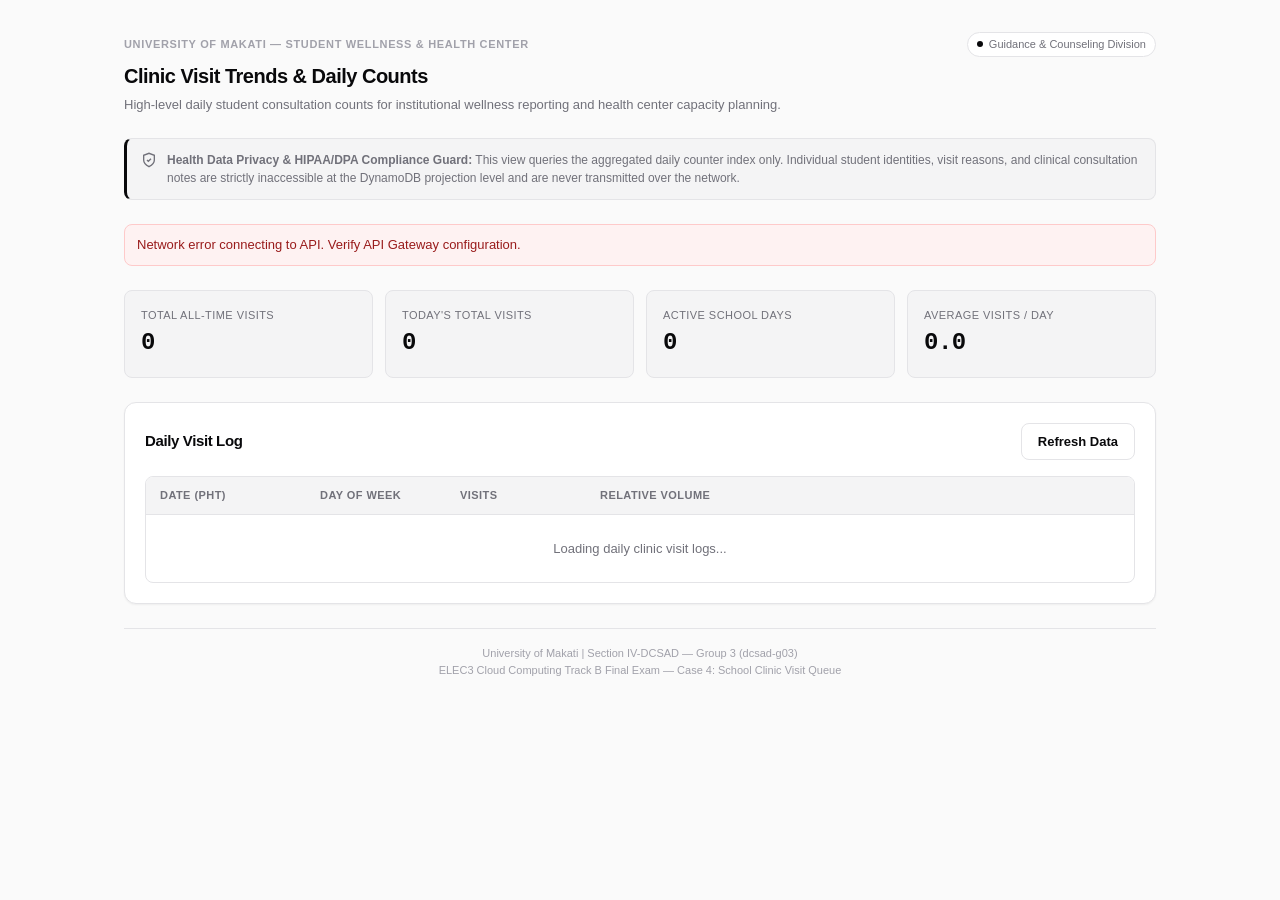
==== frontend/counselor.html @ f34c9d6e "Initial commit: Complete AWS Case 4 School Clinic Visit Queue for dcsad-g03" ====
<!DOCTYPE html>
<html lang="en">
<head>
  <meta charset="UTF-8">
  <meta name="viewport" content="width=device-width, initial-scale=1.0">
  <title>UMak Clinic — Guidance Counselor Daily Statistics</title>
  <link rel="stylesheet" href="styles.css">
  <script src="config.js"></script>
</head>
<body>
  <div class="dashboard-wrapper">

    <!-- Header & Brand -->
    <header class="header-brand">
      <div class="header-top">
        <span class="brand-eyebrow">University of Makati — Student Wellness & Health Center</span>
        <span class="badge badge-done">
          <span class="badge-dot"></span>
          <span>Guidance & Counseling Division</span>
        </span>
      </div>
      <h1 class="brand-title">Clinic Visit Trends & Daily Counts</h1>
      <p class="brand-subtitle">High-level daily student consultation counts for institutional wellness reporting and health center capacity planning.</p>
    </header>

    <!-- Strict Health Privacy Guarantee Banner -->
    <div class="privacy-banner" style="border-left: 3px solid var(--ink-primary);">
      <svg class="privacy-icon" viewBox="0 0 24 24" fill="none" stroke="currentColor" stroke-width="2">
        <path d="M12 22s8-4 8-10V5l-8-3-8 3v7c0 6 8 10 8 10z"></path>
        <path d="M9 12l2 2 4-4"></path>
      </svg>
      <div>
        <strong>Health Data Privacy & HIPAA/DPA Compliance Guard:</strong>
        This view queries the aggregated daily counter index only. Individual student identities, visit reasons, and clinical consultation notes are strictly inaccessible at the DynamoDB projection level and are never transmitted over the network.
      </div>
    </div>

    <!-- Alert Box -->
    <div id="alertBox" class="alert" style="display: none;"></div>

    <!-- Key Metrics Cards -->
    <section class="stats-grid" style="grid-template-columns: repeat(auto-fit, minmax(200px, 1fr));">
      <div class="stat-box" style="padding: 16px;">
        <span class="stat-label">Total All-Time Visits</span>
        <span id="metricAllTime" class="stat-value mono-num">0</span>
      </div>
      <div class="stat-box" style="padding: 16px;">
        <span class="stat-label">Today's Total Visits</span>
        <span id="metricToday" class="stat-value mono-num">0</span>
      </div>
      <div class="stat-box" style="padding: 16px;">
        <span class="stat-label">Active School Days</span>
        <span id="metricDaysCount" class="stat-value mono-num">0</span>
      </div>
      <div class="stat-box" style="padding: 16px;">
        <span class="stat-label">Average Visits / Day</span>
        <span id="metricAverage" class="stat-value mono-num">0.0</span>
      </div>
    </section>

    <!-- Daily Log Table Section -->
    <section class="card">
      <div class="card-header">
        <h2 class="card-title">Daily Visit Log</h2>
        <div style="display: flex; gap: 8px;">
          <button type="button" class="btn btn-secondary" onclick="fetchDailyStats(true)">
            Refresh Data
          </button>
        </div>
      </div>

      <div class="table-container">
        <table>
          <thead>
            <tr>
              <th style="width: 160px;">Date (PHT)</th>
              <th style="width: 140px;">Day of Week</th>
              <th style="width: 140px;">Visits</th>
              <th>Relative Volume</th>
            </tr>
          </thead>
          <tbody id="statsTableBody">
            <tr>
              <td colspan="4" style="text-align: center; color: var(--ink-secondary); padding: 24px;">
                Loading daily clinic visit logs...
              </td>
            </tr>
          </tbody>
        </table>
      </div>
    </section>

    <!-- Footer Meta -->
    <footer class="meta-footer">
      University of Makati | Section IV-DCSAD — Group 3 (dcsad-g03)<br>
      ELEC3 Cloud Computing Track B Final Exam — Case 4: School Clinic Visit Queue
    </footer>

  </div>

  <script>
    function getTodayStringPHT() {
      const now = new Date();
      const utcTime = now.getTime() + (now.getTimezoneOffset() * 60000);
      const phtTime = new Date(utcTime + (3600000 * 8));
      return phtTime.toISOString().split("T")[0];
    }

    function getDayOfWeek(dateStr) {
      try {
        const parts = dateStr.split("-");
        const d = new Date(parts[0], parts[1] - 1, parts[2]);
        const days = ["Sunday", "Monday", "Tuesday", "Wednesday", "Thursday", "Friday", "Saturday"];
        return days[d.getDay()] || "--";
      } catch (e) {
        return "--";
      }
    }

    function showAlert(msg, isError = true) {
      const box = document.getElementById("alertBox");
      box.className = `alert ${isError ? 'alert-error' : 'alert-success'}`;
      box.textContent = msg;
      box.style.display = "block";
    }

    async function fetchDailyStats(isManual = false) {
      const tbody = document.getElementById("statsTableBody");

      try {
        const response = await fetch(`${CONFIG.API_BASE_URL}/stats/daily`);
        if (!response.ok) {
          showAlert("Failed to retrieve counselor statistics from API Gateway.");
          return;
        }

        const data = await response.json();
        const days = data.days || [];
        const totalAllTime = data.total_all_time || 0;

        // Metrics calculations
        const todayStr = getTodayStringPHT();
        const todayRecord = days.find(d => d.date === todayStr);
        const todayVisits = todayRecord ? todayRecord.total_visits : 0;
        const daysCount = days.length;
        const avgVisits = daysCount > 0 ? (totalAllTime / daysCount).toFixed(1) : "0.0";

        document.getElementById("metricAllTime").textContent = totalAllTime.toLocaleString();
        document.getElementById("metricToday").textContent = todayVisits.toLocaleString();
        document.getElementById("metricDaysCount").textContent = daysCount.toLocaleString();
        document.getElementById("metricAverage").textContent = avgVisits;

        // Render Table Rows
        if (days.length === 0) {
          tbody.innerHTML = `
            <tr>
              <td colspan="4" style="text-align: center; color: var(--ink-secondary); padding: 24px;">
                No clinic visits recorded yet.
              </td>
            </tr>
          `;
          return;
        }

        // Find max visits for relative bar visualization
        const maxVisits = Math.max(...days.map(d => d.total_visits), 1);

        tbody.innerHTML = days.map(row => {
          const pct = Math.round((row.total_visits / maxVisits) * 100);
          const isToday = row.date === todayStr;

          return `
            <tr style="${isToday ? 'background-color: #fafafa; font-weight: 500;' : ''}">
              <td class="mono-num">${row.date} ${isToday ? '<span class="badge" style="margin-left: 6px; padding: 1px 6px; font-size: 10px;">TODAY</span>' : ''}</td>
              <td style="color: var(--ink-secondary);">${getDayOfWeek(row.date)}</td>
              <td class="mono-num" style="font-weight: 600;">${row.total_visits}</td>
              <td>
                <div style="background-color: var(--bg-muted); height: 8px; border-radius: 4px; overflow: hidden; width: 100%; max-width: 240px;">
                  <div style="background-color: var(--ink-primary); width: ${pct}%; height: 100%; border-radius: 4px;"></div>
                </div>
              </td>
            </tr>
          `;
        }).join("");

      } catch (err) {
        showAlert("Network error connecting to API. Verify API Gateway configuration.");
      }
    }

    window.addEventListener("DOMContentLoaded", () => {
      fetchDailyStats();
      // Auto-refresh counselor stats every 15 seconds
      setInterval(() => {
        fetchDailyStats(false);
      }, 15000);
    });
  </script>
</body>
</html>
---- frontend/styles.css ----
/* ==========================================================================
   University of Makati — ELEC3 Cloud Computing (Track B Final Exam)
   Section IV-DCSAD | Group 3 (dcsad-g03)
   Case 4: School Clinic Visit Queue
   Monochrome Aesthetic Inspired by shadcn/ui & Linear
   ========================================================================== */

:root {
  --bg-app: #fafafa;
  --bg-card: #ffffff;
  --bg-muted: #f4f4f5;
  --border: #e4e4e7;
  --border-strong: #d4d4d8;
  --ink-primary: #09090b;
  --ink-secondary: #71717a;
  --ink-muted: #a1a1aa;
  --btn-primary-bg: #18181b;
  --btn-primary-fg: #fafafa;
  --btn-primary-hover: #27272a;
  --btn-secondary-bg: #ffffff;
  --btn-secondary-fg: #09090b;
  --btn-secondary-hover: #f4f4f5;
  --radius-sm: 6px;
  --radius-md: 8px;
  --radius-lg: 12px;
  --radius-full: 9999px;
  --font-sans: -apple-system, BlinkMacSystemFont, "Segoe UI", Roboto, "Inter", Helvetica, Arial, sans-serif;
  --font-mono: ui-monospace, SFMono-Regular, "SF Mono", Menlo, Consolas, "Liberation Mono", monospace;
  --shadow-sm: 0 1px 2px 0 rgba(0, 0, 0, 0.05);
  --shadow-md: 0 4px 6px -1px rgba(0, 0, 0, 0.05), 0 2px 4px -2px rgba(0, 0, 0, 0.05);
}

*, *::before, *::after {
  box-sizing: border-box;
  margin: 0;
  padding: 0;
}

body {
  background-color: var(--bg-app);
  color: var(--ink-primary);
  font-family: var(--font-sans);
  font-size: 14px;
  line-height: 1.5;
  -webkit-font-smoothing: antialiased;
  -moz-osx-font-smoothing: grayscale;
  min-height: 100vh;
}

/* Typography & Monospace Numbers */
.mono-num {
  font-family: var(--font-mono);
  font-variant-numeric: tabular-nums;
  letter-spacing: -0.02em;
}

h1, h2, h3, h4 {
  color: var(--ink-primary);
  font-weight: 600;
  letter-spacing: -0.025em;
}

p {
  color: var(--ink-secondary);
}

/* Layout Containers */
.mobile-wrapper {
  max-width: 440px;
  margin: 0 auto;
  padding: 24px 16px 48px 16px;
  display: flex;
  flex-direction: column;
  gap: 20px;
}

.dashboard-wrapper {
  max-width: 1080px;
  margin: 0 auto;
  padding: 32px 24px 64px 24px;
  display: flex;
  flex-direction: column;
  gap: 24px;
}

/* Header & Brand */
.header-brand {
  display: flex;
  flex-direction: column;
  gap: 4px;
}

.header-top {
  display: flex;
  align-items: center;
  justify-content: space-between;
}

.brand-eyebrow {
  font-size: 11px;
  font-weight: 600;
  text-transform: uppercase;
  letter-spacing: 0.06em;
  color: var(--ink-muted);
}

.brand-title {
  font-size: 20px;
  font-weight: 700;
  color: var(--ink-primary);
}

.brand-subtitle {
  font-size: 13px;
  color: var(--ink-secondary);
}

/* Status Pill / Badges */
.badge {
  display: inline-flex;
  align-items: center;
  gap: 6px;
  padding: 3px 9px;
  font-size: 11px;
  font-weight: 500;
  border-radius: var(--radius-full);
  border: 1px solid var(--border);
  background-color: var(--bg-card);
  color: var(--ink-primary);
  width: fit-content;
}

.badge-dot {
  width: 6px;
  height: 6px;
  border-radius: 50%;
  background-color: var(--ink-primary);
}

.badge-waiting {
  background-color: var(--bg-muted);
  border-color: var(--border-strong);
  color: var(--ink-primary);
}

.badge-serving {
  background-color: var(--btn-primary-bg);
  border-color: var(--btn-primary-bg);
  color: #ffffff;
}

.badge-serving .badge-dot {
  background-color: #ffffff;
  animation: pulse 1.6s infinite;
}

.badge-done {
  background-color: var(--bg-card);
  border-color: var(--border);
  color: var(--ink-secondary);
}

.badge-demo {
  background-color: #f4f4f5;
  border-color: #27272a;
  color: #09090b;
  font-weight: 600;
}

@keyframes pulse {
  0% { opacity: 0.4; }
  50% { opacity: 1; }
  100% { opacity: 0.4; }
}

/* Cards */
.card {
  background-color: var(--bg-card);
  border: 1px solid var(--border);
  border-radius: var(--radius-lg);
  padding: 20px;
  box-shadow: var(--shadow-sm);
  display: flex;
  flex-direction: column;
  gap: 16px;
}

.card-header {
  display: flex;
  align-items: center;
  justify-content: space-between;
}

.card-title {
  font-size: 15px;
  font-weight: 600;
}

/* Metric Stats Row */
.stats-grid {
  display: grid;
  grid-template-columns: repeat(auto-fit, minmax(130px, 1fr));
  gap: 12px;
}

.stat-box {
  background: var(--bg-muted);
  border: 1px solid var(--border);
  border-radius: var(--radius-md);
  padding: 12px 14px;
  display: flex;
  flex-direction: column;
  gap: 2px;
}

.stat-label {
  font-size: 11px;
  color: var(--ink-secondary);
  font-weight: 500;
  text-transform: uppercase;
  letter-spacing: 0.04em;
}

.stat-value {
  font-size: 24px;
  font-weight: 700;
  color: var(--ink-primary);
}

/* Active Ticket Hero Box */
.ticket-hero {
  text-align: center;
  padding: 32px 16px;
  border: 1px dashed var(--border-strong);
  border-radius: var(--radius-lg);
  background-color: var(--bg-muted);
  display: flex;
  flex-direction: column;
  align-items: center;
  gap: 12px;
}

.ticket-number-big {
  font-size: 56px;
  font-weight: 800;
  line-height: 1;
  color: var(--ink-primary);
}

.ticket-status-label {
  font-size: 13px;
  color: var(--ink-secondary);
}

/* Forms & Inputs */
.form-group {
  display: flex;
  flex-direction: column;
  gap: 6px;
}

.form-label {
  font-size: 12px;
  font-weight: 600;
  color: var(--ink-primary);
  display: flex;
  justify-content: space-between;
}

.form-counter {
  font-weight: 400;
  color: var(--ink-muted);
}

.input, .textarea {
  width: 100%;
  padding: 10px 12px;
  font-family: inherit;
  font-size: 14px;
  color: var(--ink-primary);
  background-color: var(--bg-card);
  border: 1px solid var(--border);
  border-radius: var(--radius-md);
  outline: none;
  transition: border-color 0.15s ease, box-shadow 0.15s ease;
}

.textarea {
  resize: vertical;
  min-height: 80px;
}

.input:focus, .textarea:focus {
  border-color: var(--ink-primary);
  box-shadow: 0 0 0 1px var(--ink-primary);
}

/* Quick Reason Chips */
.tag-chips {
  display: flex;
  flex-wrap: wrap;
  gap: 6px;
}

.tag-chip {
  padding: 4px 10px;
  font-size: 12px;
  font-weight: 500;
  background-color: var(--bg-card);
  border: 1px solid var(--border);
  border-radius: var(--radius-full);
  color: var(--ink-secondary);
  cursor: pointer;
  transition: all 0.15s ease;
  user-select: none;
}

.tag-chip:hover {
  background-color: var(--bg-muted);
  color: var(--ink-primary);
  border-color: var(--border-strong);
}

.tag-chip.active {
  background-color: var(--ink-primary);
  color: #ffffff;
  border-color: var(--ink-primary);
}

/* Buttons */
.btn {
  display: inline-flex;
  align-items: center;
  justify-content: center;
  gap: 8px;
  padding: 10px 16px;
  font-family: inherit;
  font-size: 13px;
  font-weight: 600;
  border-radius: var(--radius-md);
  border: 1px solid transparent;
  cursor: pointer;
  transition: all 0.15s ease;
  text-decoration: none;
}

.btn:disabled {
  opacity: 0.5;
  cursor: not-allowed;
}

.btn-primary {
  background-color: var(--btn-primary-bg);
  color: var(--btn-primary-fg);
}

.btn-primary:hover:not(:disabled) {
  background-color: var(--btn-primary-hover);
}

.btn-secondary {
  background-color: var(--btn-secondary-bg);
  color: var(--btn-secondary-fg);
  border-color: var(--border);
}

.btn-secondary:hover:not(:disabled) {
  background-color: var(--btn-secondary-hover);
  border-color: var(--border-strong);
}

.btn-danger {
  background-color: #ffffff;
  color: #dc2626;
  border-color: #fca5a5;
}

.btn-danger:hover:not(:disabled) {
  background-color: #fef2f2;
}

.btn-full {
  width: 100%;
}

/* Privacy & Info Banner */
.privacy-banner {
  display: flex;
  align-items: flex-start;
  gap: 10px;
  padding: 12px 14px;
  background-color: var(--bg-muted);
  border: 1px solid var(--border);
  border-radius: var(--radius-md);
  font-size: 12px;
  color: var(--ink-secondary);
}

.privacy-icon {
  flex-shrink: 0;
  width: 16px;
  height: 16px;
  margin-top: 1px;
}

/* Tables */
.table-container {
  overflow-x: auto;
  border: 1px solid var(--border);
  border-radius: var(--radius-md);
}

table {
  width: 100%;
  border-collapse: collapse;
  text-align: left;
  font-size: 13px;
}

thead {
  background-color: var(--bg-muted);
  border-bottom: 1px solid var(--border);
}

th {
  padding: 10px 14px;
  font-size: 11px;
  font-weight: 600;
  text-transform: uppercase;
  letter-spacing: 0.04em;
  color: var(--ink-secondary);
}

td {
  padding: 12px 14px;
  border-bottom: 1px solid var(--border);
  color: var(--ink-primary);
}

tr:last-child td {
  border-bottom: none;
}

tr:hover td {
  background-color: #fafafa;
}

/* Alert Banners */
.alert {
  padding: 10px 12px;
  border-radius: var(--radius-md);
  font-size: 13px;
  border: 1px solid transparent;
}

.alert-error {
  background-color: #fef2f2;
  border-color: #fecaca;
  color: #991b1b;
}

.alert-success {
  background-color: #f0fdf4;
  border-color: #bbf7d0;
  color: #166534;
}

/* Two-column layout for Nurse Admin */
.two-column-layout {
  display: grid;
  grid-template-columns: 380px 1fr;
  gap: 24px;
  align-items: start;
}

@media (max-width: 860px) {
  .two-column-layout {
    grid-template-columns: 1fr;
  }
}

/* Footer / Meta info */
.meta-footer {
  text-align: center;
  font-size: 11px;
  color: var(--ink-muted);
  padding-top: 16px;
  border-top: 1px solid var(--border);
}
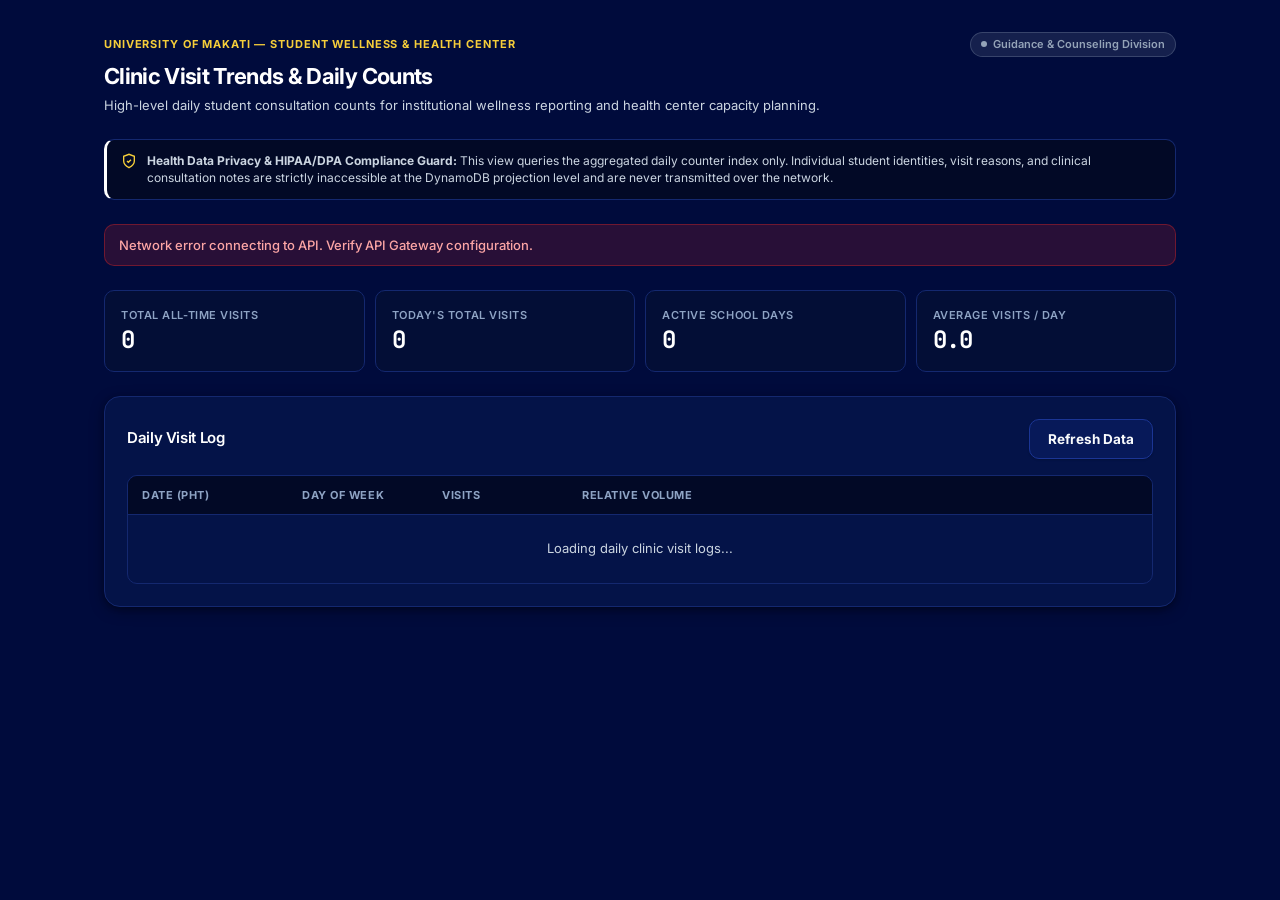
==== commit 0fce539d: "Apply pre-deploy fixes for Case 4" ====
--- a/frontend/counselor.html
+++ b/frontend/counselor.html
@@ -90,12 +90,6 @@
       </div>
     </section>
 
-    <!-- Footer Meta -->
-    <footer class="meta-footer">
-      University of Makati | Section IV-DCSAD — Group 3 (dcsad-g03)<br>
-      ELEC3 Cloud Computing Track B Final Exam — Case 4: School Clinic Visit Queue
-    </footer>
-
   </div>
 
   <script>
@@ -170,13 +164,13 @@
           const isToday = row.date === todayStr;
 
           return `
-            <tr style="${isToday ? 'background-color: #fafafa; font-weight: 500;' : ''}">
-              <td class="mono-num">${row.date} ${isToday ? '<span class="badge" style="margin-left: 6px; padding: 1px 6px; font-size: 10px;">TODAY</span>' : ''}</td>
+            <tr style="${isToday ? 'background-color: var(--row-highlight); font-weight: 600;' : ''}">
+              <td class="mono-num">${row.date} ${isToday ? '<span class="badge badge-waiting" style="margin-left: 6px; padding: 1px 6px; font-size: 10px;">TODAY</span>' : ''}</td>
               <td style="color: var(--ink-secondary);">${getDayOfWeek(row.date)}</td>
-              <td class="mono-num" style="font-weight: 600;">${row.total_visits}</td>
+              <td class="mono-num" style="font-weight: 700; color: var(--primary);">${row.total_visits}</td>
               <td>
                 <div style="background-color: var(--bg-muted); height: 8px; border-radius: 4px; overflow: hidden; width: 100%; max-width: 240px;">
-                  <div style="background-color: var(--ink-primary); width: ${pct}%; height: 100%; border-radius: 4px;"></div>
+                  <div style="background-color: var(--primary); width: ${pct}%; height: 100%; border-radius: 4px;"></div>
                 </div>
               </td>
             </tr>
--- a/frontend/styles.css
+++ b/frontend/styles.css
@@ -2,52 +2,115 @@
    University of Makati — ELEC3 Cloud Computing (Track B Final Exam)
    Section IV-DCSAD | Group 3 (dcsad-g03)
    Case 4: School Clinic Visit Queue
-   Monochrome Aesthetic Inspired by shadcn/ui & Linear
-   ========================================================================== */
+   
+   Official UMak Heritage Theme
+   Deep University Navy (#000B3C) & Warm Radiant Gold (#F5CE3A)
+   WCAG AAA Compliant Contrast | Precision Craftsmanship
+   ========================================================================== */
+
+@import url('https://fonts.googleapis.com/css2?family=Inter:wght@400;500;600;700;800&family=JetBrains+Mono:wght@500;600;700;800&display=swap');
 
 :root {
-  --bg-app: #fafafa;
-  --bg-card: #ffffff;
-  --bg-muted: #f4f4f5;
-  --border: #e4e4e7;
-  --border-strong: #d4d4d8;
-  --ink-primary: #09090b;
-  --ink-secondary: #71717a;
-  --ink-muted: #a1a1aa;
-  --btn-primary-bg: #18181b;
-  --btn-primary-fg: #fafafa;
-  --btn-primary-hover: #27272a;
-  --btn-secondary-bg: #ffffff;
-  --btn-secondary-fg: #09090b;
-  --btn-secondary-hover: #f4f4f5;
+  /* Surfaces & Canvas (UMak Deep Midnight Navy) */
+  --bg-app: #000B3C;
+  --bg-card: #041348;
+  --bg-card-hover: #071959;
+  --bg-muted: #020926;
+  --bg-subtle: #030e36;
+  --row-highlight: rgba(245, 206, 58, 0.09);
+
+  /* Hairline Borders */
+  --border: #14286f;
+  --border-strong: #1e399c;
+  --border-subtle: #0d1d57;
+  --border-focus: #F5CE3A;
+
+  /* Typography Ink (High Contrast on Navy) */
+  --ink-primary: #ffffff;
+  --ink-secondary: #cbd5e1;
+  --ink-muted: #8ea3c4;
+  --ink-faint: #546b96;
+  --ink-gold: #F5CE3A;
+
+  /* UMak Gold Palette */
+  --primary: #F5CE3A;
+  --primary-hover: #fed74c;
+  --primary-active: #e5be29;
+  --primary-surface: rgba(245, 206, 58, 0.12);
+  --primary-border: rgba(245, 206, 58, 0.35);
+  --primary-contrast: #000B3C;
+
+  /* High-Visibility Status Tones (Tuned for Dark Navy) */
+  --status-emerald: #34d399;
+  --status-emerald-bg: rgba(16, 185, 129, 0.16);
+  --status-emerald-border: rgba(16, 185, 129, 0.4);
+
+  --status-amber: #F5CE3A;
+  --status-amber-bg: rgba(245, 206, 58, 0.14);
+  --status-amber-border: rgba(245, 206, 58, 0.4);
+
+  --status-red: #f87171;
+  --status-red-bg: rgba(220, 38, 38, 0.18);
+  --status-red-border: rgba(220, 38, 38, 0.4);
+
+  --status-slate: #94a3b8;
+  --status-slate-bg: rgba(148, 163, 184, 0.14);
+  --status-slate-border: rgba(148, 163, 184, 0.28);
+
+  /* Button Tokens */
+  --btn-primary-bg: #F5CE3A;
+  --btn-primary-fg: #000B3C;
+  --btn-primary-hover: #fed74c;
+  --btn-primary-active: #e5be29;
+
+  --btn-secondary-bg: #071959;
+  --btn-secondary-fg: #f8fafc;
+  --btn-secondary-border: #1b3594;
+  --btn-secondary-hover: #0b2278;
+
+  /* Radii */
+  --radius-xs: 4px;
   --radius-sm: 6px;
-  --radius-md: 8px;
-  --radius-lg: 12px;
+  --radius-md: 10px;
+  --radius-lg: 16px;
+  --radius-xl: 20px;
   --radius-full: 9999px;
-  --font-sans: -apple-system, BlinkMacSystemFont, "Segoe UI", Roboto, "Inter", Helvetica, Arial, sans-serif;
-  --font-mono: ui-monospace, SFMono-Regular, "SF Mono", Menlo, Consolas, "Liberation Mono", monospace;
-  --shadow-sm: 0 1px 2px 0 rgba(0, 0, 0, 0.05);
-  --shadow-md: 0 4px 6px -1px rgba(0, 0, 0, 0.05), 0 2px 4px -2px rgba(0, 0, 0, 0.05);
-}
-
+
+  /* Font Families */
+  --font-sans: "Inter", -apple-system, BlinkMacSystemFont, "Segoe UI", Roboto, sans-serif;
+  --font-mono: "JetBrains Mono", ui-monospace, Menlo, Consolas, monospace;
+
+  /* Depth & Glow */
+  --shadow-xs: 0 1px 2px 0 rgba(0, 0, 0, 0.2);
+  --shadow-card: 0 4px 16px -2px rgba(0, 0, 0, 0.4), 0 2px 6px -1px rgba(0, 0, 0, 0.3);
+  --shadow-ticket: 0 12px 32px -4px rgba(0, 0, 0, 0.5), 0 4px 12px -2px rgba(245, 206, 58, 0.08);
+}
+
+/* ==========================================================================
+   Base & Reset
+   ========================================================================== */
 *, *::before, *::after {
   box-sizing: border-box;
   margin: 0;
   padding: 0;
 }
 
+html {
+  font-size: 14.5px;
+  color-scheme: dark;
+}
+
 body {
   background-color: var(--bg-app);
   color: var(--ink-primary);
   font-family: var(--font-sans);
-  font-size: 14px;
   line-height: 1.5;
   -webkit-font-smoothing: antialiased;
   -moz-osx-font-smoothing: grayscale;
   min-height: 100vh;
 }
 
-/* Typography & Monospace Numbers */
+/* Monospace Numbers (No Jitter) */
 .mono-num {
   font-family: var(--font-mono);
   font-variant-numeric: tabular-nums;
@@ -56,26 +119,34 @@
 
 h1, h2, h3, h4 {
   color: var(--ink-primary);
-  font-weight: 600;
+  font-weight: 700;
   letter-spacing: -0.025em;
+  line-height: 1.25;
 }
 
 p {
   color: var(--ink-secondary);
 }
 
-/* Layout Containers */
+:focus-visible {
+  outline: 2px solid var(--border-focus);
+  outline-offset: 2px;
+}
+
+/* ==========================================================================
+   Layout Containers
+   ========================================================================== */
 .mobile-wrapper {
   max-width: 440px;
   margin: 0 auto;
-  padding: 24px 16px 48px 16px;
+  padding: 32px 18px 56px 18px;
   display: flex;
   flex-direction: column;
-  gap: 20px;
+  gap: 18px;
 }
 
 .dashboard-wrapper {
-  max-width: 1080px;
+  max-width: 1120px;
   margin: 0 auto;
   padding: 32px 24px 64px 24px;
   display: flex;
@@ -83,46 +154,69 @@
   gap: 24px;
 }
 
-/* Header & Brand */
+.two-column-layout {
+  display: grid;
+  grid-template-columns: 380px 1fr;
+  gap: 24px;
+  align-items: start;
+}
+
+@media (max-width: 900px) {
+  .two-column-layout {
+    grid-template-columns: 1fr;
+  }
+  .dashboard-wrapper {
+    padding: 20px 16px 40px 16px;
+  }
+}
+
+/* ==========================================================================
+   Header & University Brand
+   ========================================================================== */
 .header-brand {
   display: flex;
   flex-direction: column;
-  gap: 4px;
+  gap: 6px;
 }
 
 .header-top {
   display: flex;
   align-items: center;
   justify-content: space-between;
+  gap: 12px;
 }
 
 .brand-eyebrow {
   font-size: 11px;
-  font-weight: 600;
+  font-weight: 700;
   text-transform: uppercase;
-  letter-spacing: 0.06em;
-  color: var(--ink-muted);
+  letter-spacing: 0.08em;
+  color: var(--ink-gold);
 }
 
 .brand-title {
-  font-size: 20px;
-  font-weight: 700;
-  color: var(--ink-primary);
+  font-size: 22px;
+  font-weight: 700;
+  color: var(--ink-primary);
+  letter-spacing: -0.03em;
 }
 
 .brand-subtitle {
   font-size: 13px;
   color: var(--ink-secondary);
-}
-
-/* Status Pill / Badges */
+  line-height: 1.45;
+}
+
+/* ==========================================================================
+   Badges (Crisp, High Contrast, Dark Navy Friendly)
+   ========================================================================== */
 .badge {
   display: inline-flex;
   align-items: center;
   gap: 6px;
-  padding: 3px 9px;
+  padding: 3px 10px;
   font-size: 11px;
-  font-weight: 500;
+  font-weight: 600;
   border-radius: var(--radius-full);
   border: 1px solid var(--border);
   background-color: var(--bg-card);
@@ -134,52 +228,60 @@
   width: 6px;
   height: 6px;
   border-radius: 50%;
-  background-color: var(--ink-primary);
+  background-color: var(--ink-muted);
 }
 
 .badge-waiting {
-  background-color: var(--bg-muted);
-  border-color: var(--border-strong);
-  color: var(--ink-primary);
+  background-color: var(--status-amber-bg);
+  border-color: var(--status-amber-border);
+  color: var(--status-amber);
+}
+.badge-waiting .badge-dot {
+  background-color: var(--status-amber);
 }
 
 .badge-serving {
-  background-color: var(--btn-primary-bg);
-  border-color: var(--btn-primary-bg);
-  color: #ffffff;
-}
-
+  background-color: var(--status-emerald-bg);
+  border-color: var(--status-emerald-border);
+  color: var(--status-emerald);
+}
 .badge-serving .badge-dot {
-  background-color: #ffffff;
-  animation: pulse 1.6s infinite;
+  background-color: var(--status-emerald);
+  box-shadow: 0 0 8px rgba(52, 211, 153, 0.6);
+  animation: subtle-pulse 2s infinite ease-in-out;
 }
 
 .badge-done {
-  background-color: var(--bg-card);
-  border-color: var(--border);
-  color: var(--ink-secondary);
+  background-color: var(--status-slate-bg);
+  border-color: var(--status-slate-border);
+  color: var(--status-slate);
+}
+.badge-done .badge-dot {
+  background-color: var(--status-slate);
 }
 
 .badge-demo {
-  background-color: #f4f4f5;
-  border-color: #27272a;
-  color: #09090b;
-  font-weight: 600;
-}
-
-@keyframes pulse {
-  0% { opacity: 0.4; }
-  50% { opacity: 1; }
-  100% { opacity: 0.4; }
-}
-
-/* Cards */
+  background-color: var(--primary-surface);
+  border-color: var(--primary);
+  color: var(--primary);
+  font-weight: 700;
+  letter-spacing: 0.04em;
+}
+
+@keyframes subtle-pulse {
+  0%, 100% { opacity: 1; transform: scale(1); }
+  50% { opacity: 0.4; transform: scale(0.9); }
+}
+
+/* ==========================================================================
+   Cards & Surfaces
+   ========================================================================== */
 .card {
   background-color: var(--bg-card);
   border: 1px solid var(--border);
   border-radius: var(--radius-lg);
-  padding: 20px;
-  box-shadow: var(--shadow-sm);
+  padding: 22px;
+  box-shadow: var(--shadow-card);
   display: flex;
   flex-direction: column;
   gap: 16px;
@@ -189,70 +291,105 @@
   display: flex;
   align-items: center;
   justify-content: space-between;
+  gap: 12px;
 }
 
 .card-title {
   font-size: 15px;
   font-weight: 600;
-}
-
-/* Metric Stats Row */
+  color: var(--ink-primary);
+}
+
+/* ==========================================================================
+   Metric Stats Grid
+   ========================================================================== */
 .stats-grid {
   display: grid;
   grid-template-columns: repeat(auto-fit, minmax(130px, 1fr));
-  gap: 12px;
+  gap: 10px;
 }
 
 .stat-box {
-  background: var(--bg-muted);
+  background: var(--bg-subtle);
   border: 1px solid var(--border);
   border-radius: var(--radius-md);
   padding: 12px 14px;
   display: flex;
   flex-direction: column;
   gap: 2px;
+  transition: border-color 0.15s ease;
+}
+
+.stat-box:hover {
+  border-color: var(--border-strong);
 }
 
 .stat-label {
   font-size: 11px;
-  color: var(--ink-secondary);
-  font-weight: 500;
+  color: var(--ink-muted);
+  font-weight: 600;
   text-transform: uppercase;
-  letter-spacing: 0.04em;
+  letter-spacing: 0.05em;
 }
 
 .stat-value {
   font-size: 24px;
   font-weight: 700;
   color: var(--ink-primary);
-}
-
-/* Active Ticket Hero Box */
+  letter-spacing: -0.03em;
+  line-height: 1.2;
+}
+
+/* ==========================================================================
+   Digital Queue Ticket (Navy & Gold Pass)
+   ========================================================================== */
 .ticket-hero {
   text-align: center;
-  padding: 32px 16px;
-  border: 1px dashed var(--border-strong);
+  padding: 32px 20px 28px 20px;
+  border: 1.5px solid var(--border-strong);
   border-radius: var(--radius-lg);
-  background-color: var(--bg-muted);
+  background: linear-gradient(180deg, #051654 0%, #030e38 100%);
   display: flex;
   flex-direction: column;
   align-items: center;
-  gap: 12px;
+  gap: 10px;
+  position: relative;
+  box-shadow: var(--shadow-ticket);
+}
+
+/* UMak Gold Top Header Ribbon */
+.ticket-hero::before {
+  content: "";
+  position: absolute;
+  top: 0;
+  left: 20px;
+  right: 20px;
+  height: 4px;
+  background-color: var(--primary);
+  border-radius: 0 0 2px 2px;
 }
 
 .ticket-number-big {
-  font-size: 56px;
+  font-size: 68px;
   font-weight: 800;
   line-height: 1;
-  color: var(--ink-primary);
+  color: var(--primary);
+  letter-spacing: -0.05em;
+  margin: 6px 0;
+  text-shadow: 0 0 20px rgba(245, 206, 58, 0.25);
 }
 
 .ticket-status-label {
   font-size: 13px;
   color: var(--ink-secondary);
-}
-
-/* Forms & Inputs */
+  font-weight: 500;
+  max-width: 320px;
+  line-height: 1.45;
+}
+
+/* ==========================================================================
+   Forms, Inputs & Symptom Chips
+   ========================================================================== */
 .form-group {
   display: flex;
   flex-direction: column;
@@ -265,10 +402,12 @@
   color: var(--ink-primary);
   display: flex;
   justify-content: space-between;
+  align-items: center;
 }
 
 .form-counter {
-  font-weight: 400;
+  font-weight: 500;
+  font-size: 11px;
   color: var(--ink-muted);
 }
 
@@ -276,9 +415,9 @@
   width: 100%;
   padding: 10px 12px;
   font-family: inherit;
-  font-size: 14px;
-  color: var(--ink-primary);
-  background-color: var(--bg-card);
+  font-size: 13.5px;
+  color: var(--ink-primary);
+  background-color: var(--bg-muted);
   border: 1px solid var(--border);
   border-radius: var(--radius-md);
   outline: none;
@@ -287,15 +426,24 @@
 
 .textarea {
   resize: vertical;
-  min-height: 80px;
+  min-height: 84px;
+  line-height: 1.45;
 }
 
 .input:focus, .textarea:focus {
-  border-color: var(--ink-primary);
-  box-shadow: 0 0 0 1px var(--ink-primary);
-}
-
-/* Quick Reason Chips */
+  border-color: var(--primary);
+  box-shadow: 0 0 0 2px rgba(245, 206, 58, 0.25);
+}
+
+.input:disabled, .textarea:disabled {
+  background-color: var(--bg-muted);
+  border-color: var(--border-subtle);
+  color: var(--ink-muted);
+  cursor: not-allowed;
+  opacity: 0.6;
+}
+
+/* Tactile Symptom Chips */
 .tag-chips {
   display: flex;
   flex-wrap: wrap;
@@ -303,87 +451,110 @@
 }
 
 .tag-chip {
-  padding: 4px 10px;
+  padding: 5px 11px;
   font-size: 12px;
   font-weight: 500;
-  background-color: var(--bg-card);
+  background-color: var(--bg-subtle);
   border: 1px solid var(--border);
-  border-radius: var(--radius-full);
+  border-radius: var(--radius-sm);
   color: var(--ink-secondary);
   cursor: pointer;
+  user-select: none;
   transition: all 0.15s ease;
-  user-select: none;
 }
 
 .tag-chip:hover {
-  background-color: var(--bg-muted);
-  color: var(--ink-primary);
-  border-color: var(--border-strong);
+  background-color: var(--bg-card-hover);
+  color: var(--ink-primary);
+  border-color: var(--primary);
 }
 
 .tag-chip.active {
-  background-color: var(--ink-primary);
-  color: #ffffff;
-  border-color: var(--ink-primary);
-}
-
-/* Buttons */
+  background-color: var(--primary);
+  color: var(--primary-contrast);
+  font-weight: 700;
+  border-color: var(--primary);
+  box-shadow: 0 2px 8px rgba(245, 206, 58, 0.3);
+}
+
+/* ==========================================================================
+   Buttons (UMak Gold Primary & Navy Secondary)
+   ========================================================================== */
 .btn {
   display: inline-flex;
   align-items: center;
   justify-content: center;
   gap: 8px;
-  padding: 10px 16px;
+  padding: 11px 18px;
   font-family: inherit;
-  font-size: 13px;
-  font-weight: 600;
+  font-size: 13.5px;
+  font-weight: 700;
   border-radius: var(--radius-md);
   border: 1px solid transparent;
   cursor: pointer;
+  text-decoration: none;
   transition: all 0.15s ease;
-  text-decoration: none;
+  user-select: none;
+  white-space: nowrap;
+}
+
+.btn:active:not(:disabled) {
+  transform: translateY(1px);
 }
 
 .btn:disabled {
-  opacity: 0.5;
+  opacity: 0.4;
   cursor: not-allowed;
 }
 
+/* Primary Button: Vibrant UMak Gold with Dark Navy Text (12.5:1 Contrast) */
 .btn-primary {
   background-color: var(--btn-primary-bg);
   color: var(--btn-primary-fg);
+  border-color: var(--btn-primary-bg);
+  box-shadow: 0 2px 8px rgba(245, 206, 58, 0.25);
 }
 
 .btn-primary:hover:not(:disabled) {
   background-color: var(--btn-primary-hover);
-}
-
+  border-color: var(--btn-primary-hover);
+  box-shadow: 0 4px 14px rgba(245, 206, 58, 0.35);
+}
+
+/* Secondary Button: Elevated Navy Card Button */
 .btn-secondary {
   background-color: var(--btn-secondary-bg);
   color: var(--btn-secondary-fg);
-  border-color: var(--border);
+  border-color: var(--btn-secondary-border);
+  box-shadow: var(--shadow-xs);
 }
 
 .btn-secondary:hover:not(:disabled) {
   background-color: var(--btn-secondary-hover);
-  border-color: var(--border-strong);
-}
-
+  border-color: var(--primary);
+  color: var(--primary);
+}
+
+/* Danger Button */
 .btn-danger {
-  background-color: #ffffff;
-  color: #dc2626;
-  border-color: #fca5a5;
+  background-color: var(--status-red-bg);
+  color: var(--status-red);
+  border-color: var(--status-red-border);
 }
 
 .btn-danger:hover:not(:disabled) {
-  background-color: #fef2f2;
+  background-color: #dc2626;
+  color: #ffffff;
+  border-color: #dc2626;
 }
 
 .btn-full {
   width: 100%;
 }
 
-/* Privacy & Info Banner */
+/* ==========================================================================
+   Privacy & Information Callouts
+   ========================================================================== */
 .privacy-banner {
   display: flex;
   align-items: flex-start;
@@ -394,6 +565,7 @@
   border-radius: var(--radius-md);
   font-size: 12px;
   color: var(--ink-secondary);
+  line-height: 1.45;
 }
 
 .privacy-icon {
@@ -401,13 +573,17 @@
   width: 16px;
   height: 16px;
   margin-top: 1px;
-}
-
-/* Tables */
+  color: var(--primary);
+}
+
+/* ==========================================================================
+   Data Roster Tables
+   ========================================================================== */
 .table-container {
   overflow-x: auto;
   border: 1px solid var(--border);
   border-radius: var(--radius-md);
+  background-color: var(--bg-card);
 }
 
 table {
@@ -419,22 +595,24 @@
 
 thead {
   background-color: var(--bg-muted);
-  border-bottom: 1px solid var(--border);
+  border-bottom: 1.5px solid var(--border);
 }
 
 th {
-  padding: 10px 14px;
+  padding: 11px 14px;
   font-size: 11px;
-  font-weight: 600;
+  font-weight: 700;
   text-transform: uppercase;
-  letter-spacing: 0.04em;
-  color: var(--ink-secondary);
+  letter-spacing: 0.05em;
+  color: var(--ink-muted);
+  white-space: nowrap;
 }
 
 td {
   padding: 12px 14px;
-  border-bottom: 1px solid var(--border);
-  color: var(--ink-primary);
+  border-bottom: 1px solid var(--border-subtle);
+  color: var(--ink-primary);
+  vertical-align: middle;
 }
 
 tr:last-child td {
@@ -442,48 +620,49 @@
 }
 
 tr:hover td {
-  background-color: #fafafa;
-}
-
-/* Alert Banners */
+  background-color: var(--bg-card-hover);
+}
+
+/* ==========================================================================
+   Alerts & Notifications
+   ========================================================================== */
 .alert {
-  padding: 10px 12px;
+  padding: 11px 14px;
   border-radius: var(--radius-md);
   font-size: 13px;
+  font-weight: 500;
   border: 1px solid transparent;
+  line-height: 1.45;
 }
 
 .alert-error {
-  background-color: #fef2f2;
-  border-color: #fecaca;
-  color: #991b1b;
+  background-color: var(--status-red-bg);
+  border-color: var(--status-red-border);
+  color: #fca5a5;
 }
 
 .alert-success {
-  background-color: #f0fdf4;
-  border-color: #bbf7d0;
-  color: #166534;
-}
-
-/* Two-column layout for Nurse Admin */
-.two-column-layout {
-  display: grid;
-  grid-template-columns: 380px 1fr;
-  gap: 24px;
-  align-items: start;
-}
-
-@media (max-width: 860px) {
-  .two-column-layout {
-    grid-template-columns: 1fr;
-  }
-}
-
-/* Footer / Meta info */
+  background-color: var(--status-emerald-bg);
+  border-color: var(--status-emerald-border);
+  color: #6ee7b7;
+}
+
+/* ==========================================================================
+   Footer Meta
+   ========================================================================== */
 .meta-footer {
   text-align: center;
   font-size: 11px;
   color: var(--ink-muted);
   padding-top: 16px;
   border-top: 1px solid var(--border);
-}
+  line-height: 1.5;
+}
+
+@media (prefers-reduced-motion: reduce) {
+  *, *::before, *::after {
+    animation-duration: 0.01ms !important;
+    animation-iteration-count: 1 !important;
+    transition-duration: 0.01ms !important;
+  }
+}
